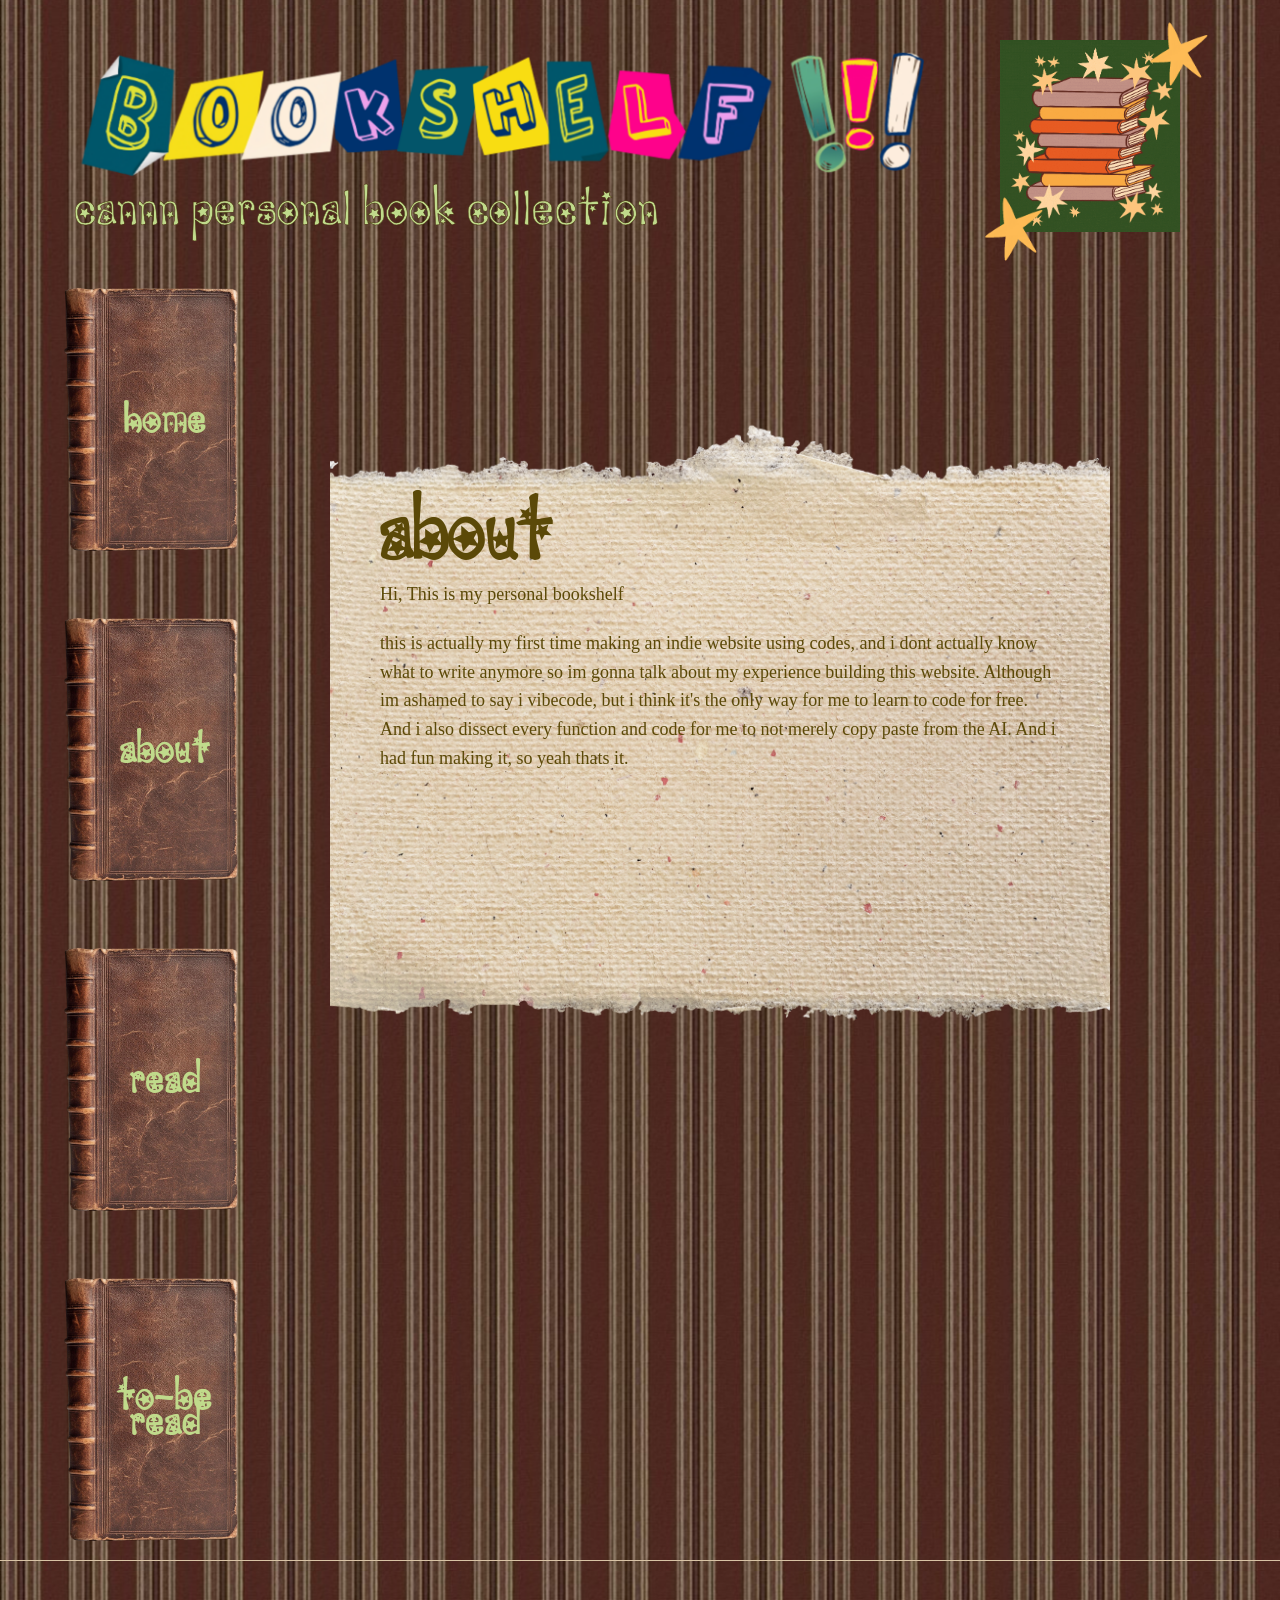
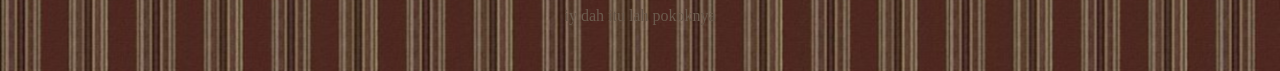
==== about.html @ b5a9dd0a "Initial bookshelf website" ====
<!DOCTYPE html>
<html lang="en">

<head>
    <meta charset="UTF-8">
    <meta name="viewport" content="width=device-width, initial-scale=1.0">
    <title>Bookshelf!!!</title>
    <link rel="stylesheet" href="style.css">

    <link rel="preconnect" href="https://fonts.googleapis.com">
    <link rel="preconnect" href="https://fonts.gstatic.com" crossorigin>
    <link href="https://fonts.googleapis.com/css2?family=Bungee&display=swap" rel="stylesheet">
</head>

<body>
    
    <header class="header">
        <p class="subtitle">Cannn personal book collection</p>
    </header>

    <img class="books-gif" src="fotok/Books.gif" alt="animatedbooks">
    <img class="star-gif stargifA" src="star.gif" alt="animatedstar">
    <img class="star-gif stargifB" src="star.gif" alt="animatedstar">

<div class="about-layout">
    <nav class="MAINMENU-NAV-ABOUT">
         <a href="index2.html">
             <span>Home</span>
        </a>
        <a href="about.html">
            <span>About</span>
        </a>
        <a href="read.html">
            <span>Read</span>
        </a>
        <a href="to-be-read.html">
            <span>To-Be Read</span>
            </a>
    </nav>

<main class="main">
    <section id="about">
        <h2>About</h2>
        <p>Hi, This is my personal bookshelf</p>
        <p>this is actually my first time making an indie website using codes, and i dont actually know what to write anymore so im gonna talk about my experience building this website. Although im ashamed to say i vibecode, but i think it's the only way for me to learn to code for free. And i also dissect every function and code for me to not merely copy paste from the AI. And i had fun making it, so yeah thats it. </p>
    </section>
</main>
</div>

</body>
<footer>
        <p>iy dah itu lah pokoknya</p>
</footer>

    <script src="script.js"></script>
</body>

</html>
---- style.css ----
.star-gif {
    position: absolute;
    display: block;
    width: 100px;
    height: auto;
    z-index: 10;
}

.stargifA{
    top: 5px;
    right: 50px;
}

.stargifB{
    top: 180px;
    right: 215px;
}


.books-gif {
    position: absolute;
    top: 40px;
    right: 100px;
    display: block;
    width: 180px;
    height: auto;
    z-index: 10;
}

@font-face {
    font-family: "Sabrina";
    src: url("sabrina/SABRINA_.TTF") format("truetype");
}

* {
    box-sizing: border-box;
}

body {
    margin: 0;
    padding-top: 150px;
    background-color:olivedrab;
     min-height: 100vh;
    width: 100%;
    overflow-x: hidden;
    color:olivedrab;
    background-image: 
        url("fotok/Berandanih.png"),
        url("fotok/berandabottom.png");
    background-size: 
        100% auto,
        100% auto;
    background-position: 
        center 5px,
        center 768px;
    background-repeat:
        no-repeat,
        repeat-y;
}

.header {
    width: 100%;
    margin: 30px 60px 30px;
    padding: 15px;
    text-align: left;
    border-radius: 12px;
}

.header h1 {
    margin: 0;
    font-size: 64px;
    color: #6b8e23;
    text-transform: uppercase;
}

.header .subtitle {
    margin: 0;
    font-family: "Sabrina", cursive;
    font-size: 30px;
    font-style: bold;
    text-transform: uppercase;
    color: #c0da8b;
    text-align: left;
    letter-spacing: 1px;
    -webkit-text-stroke: 0.5px #48330f;
}

.header .subtitle:hover {
    color: #351f06;
    text-shadow: 2px 2px 4px #c0da8b;
}

.MAINMENU-NAV {
    display: flex;
    justify-content: center;
    gap: 60px;
}

.MAINMENU-NAV a {
    display: flex;
    align-items: center;
    justify-content: center;
    width: 200px;
    height: 300px;
    text-decoration: none;
    font-weight: bold;
    white-space: normal;
    overflow-wrap: break-word;
    background-image: url("fotok/buku.png");
    background-size: cover;
    background-position: center;
    background-repeat: no-repeat;
    margin: 0;
}

.MAINMENU-NAV a span {
    max-width: 100px;
    text-align: center;
    font-family: "Sabrina", cursive;
    font-size: 25px;
    font-style: bold;
    color: #c0da8b;    
    letter-spacing: 1px;
    margin-left: 30px;
}

.MAINMENU-NAV a:hover {
    color: #351f06;
    background-image: url("fotok/bukabuku.png");
    width: 200px;
    height: 300px;
    background-size: contain;
    background-position: right;
    background-repeat: no-repeat;
    margin-left: 30px;
}

.MAINMENU-NAV a:hover span {
    color: #351f06;
    margin: 0;
}

.about-layout {
    display: flex;
    align-items: flex-start;
    gap: 60px
}

.MAINMENU-NAV-ABOUT {
    display: flex;
    justify-content: center;
    flex-direction: column;
    gap: 30px;
    margin-left: 50px;
}

.MAINMENU-NAV-ABOUT a {
    display: flex;
    align-items: center;
    justify-content: center;
    width: 200px;
    height: 300px;
    text-decoration: none;
    font-weight: bold;
    white-space: normal;
    overflow-wrap: break-word;
    background-image: url("fotok/buku.png");
    background-size: cover;
    background-position: center;
    background-repeat: no-repeat;
    margin: 0;
}

.MAINMENU-NAV-ABOUT a span {
    max-width: 100px;
    text-align: center;
    font-family: "Sabrina", cursive;
    font-size: 25px;
    font-style: bold;
    color: #c0da8b;    
    letter-spacing: 1px;
    margin-left: 30px;
}

.MAINMENU-NAV-ABOUT a:hover {
    color: #351f06;
    background-image: url("fotok/bukabuku.png");
    width: 200px;
    height: 300px;
    background-size: contain;
    background-position: right;
    background-repeat: no-repeat;
    margin-left: 30px;
}

.MAINMENU-NAV-ABOUT a:hover span {
    color: #351f06;
    margin: 0;
}

.main {
    flex: 1;
    padding: 80px 20px 40px;
}

section {
    margin-top: 60px;
}

section h2 {
    margin-top: 0;
    margin-bottom: 100px;
    margin-left: 100px;
    justify-content: left;
    font-size: 32px;
}

section > p {
    margin: 0;
    line-height: 1.6;
    justify-content: center;
}

#about {
    display: absolute;
    width:780px;
    height:630px;
    background-image: url("fotok/kertas.png");
    background-size: cover;
    background-position: center;
    background-repeat: no-repeat;
   
}

#about h2 {
    position: relative;
    top: 100px;
    left: 50px;
    margin-bottom: 50px;
    margin: 0;
    font-size: 50px;
    color: #5b4908;
    font-family: "Sabrina", cursive;
}

#about p {
    position: relative;
    top: 100px;
    margin-top: 20px;
    margin-left: 50px;
    margin-right: 50px;
    font-size: 18px;
    color: #5b4908;
}


#read {
    background-color: #acc770;
    background-image: 
        repeating-linear-gradient(
            90deg,
            transparent,
            transparent 2px,
            rgba(181, 153, 75, 0.03) 2px,
            rgba(0, 0, 0, 0.03) 4px
        );
    background-size: cover;
    background-position: center;
    background-repeat: no-repeat;
    padding: 40px;
    border-radius: 8px;
    margin-left: 50px;
    margin-right: 50px;
}

#read h2 {
    position: relative;
    left: 50px;
    margin-bottom: 50px;
    font-size: 40px;
    color: #5b4908;
    font-family: "Sabrina", cursive;
}

#to-be-read {
    background-color: #acc770;
    background-image: 
        repeating-linear-gradient(
            90deg,
            transparent,
            transparent 2px,
            rgba(181, 153, 75, 0.03) 2px,
            rgba(0, 0, 0, 0.03) 4px
        );
    background-size: cover;
    background-position: center;
    background-repeat: no-repeat;
    padding: 40px;
    border-radius: 8px;
    margin-left: 50px;
    margin-right: 50px;
}

#to-be-read h2 {
    position: relative;
    left:120px;
    margin-bottom: 50px;
    font-size: 40px;
    color: #5b4908;
    font-family: "Sabrina", cursive;
}

.books-grid {
    display: grid;
    grid-template-columns: repeat(3, 1fr);
    gap: 20px;
}

.book-cover {
    width: 100%;
    height: 300px;
    object-fit: cover;
    border-radius: 4px;
    margin-bottom: 12px;
}

.book-card {
    padding: 20px;
    background-color: rgb(255, 237, 199);
    border: 1px solid #d8c3a5;
    border-radius: 8px;
}

.book-card h3 {
    margin-top: 0;
    margin-bottom: 8px;
    font-size: 20px;
}

.book-card p {
    margin: 0;
    color: #6b5b4d;
}

footer {
    padding: 30px 20px;
    text-align: center;
    color: #6b5b4d;
    border-top: 1px solid #d8c3a5;
}

@media (max-width: 700px) {
    .books-grid {
        grid-template-columns: 1fr;
    }

    .MAINMENU-NAV {
        flex-direction: column;
        align-items: center;
        gap: 12px;
    }

    .header h1 {
        font-size: 36px;
    }
}
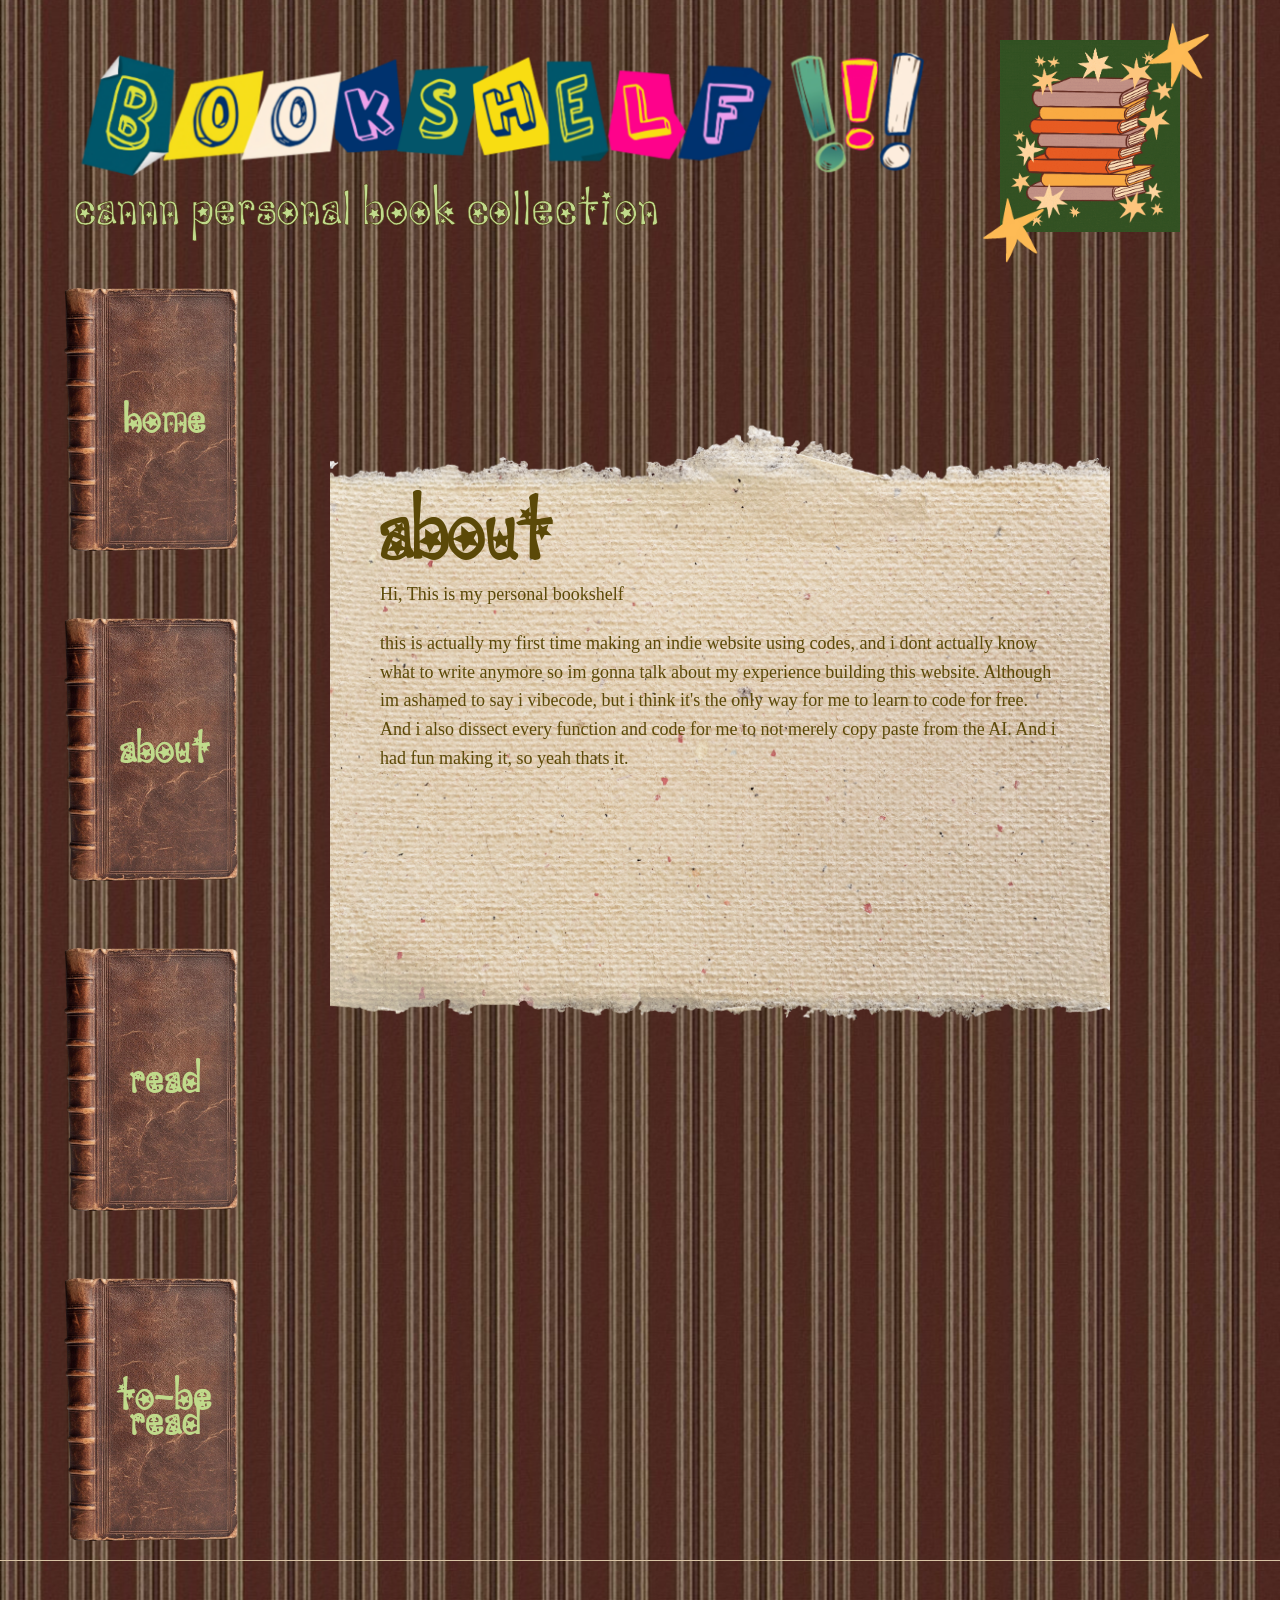
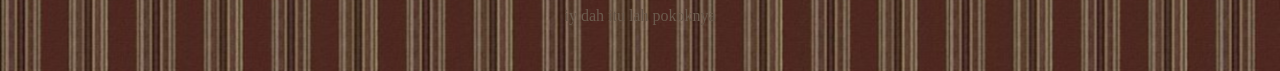
==== commit beb7df00: "Refresh mobile stylesheet cache" ====
--- a/about.html
+++ b/about.html
@@ -5,7 +5,7 @@
     <meta charset="UTF-8">
     <meta name="viewport" content="width=device-width, initial-scale=1.0">
     <title>Bookshelf!!!</title>
-    <link rel="stylesheet" href="style.css">
+    <link rel="stylesheet" href="style.css?v=5">
 
     <link rel="preconnect" href="https://fonts.googleapis.com">
     <link rel="preconnect" href="https://fonts.gstatic.com" crossorigin>
@@ -24,7 +24,7 @@
 
 <div class="about-layout">
     <nav class="MAINMENU-NAV-ABOUT">
-         <a href="index2.html">
+         <a href="index.html">
              <span>Home</span>
         </a>
         <a href="about.html">
--- a/style.css
+++ b/style.css
@@ -351,6 +351,146 @@
 }
 
 @media (max-width: 700px) {
+    body {
+        padding-top: 100px;
+        background-position: center 5px, center 500px;
+        background-size: auto 500px, auto 500px;
+    }
+
+    .header {
+        width: calc(100% - 32px);
+        margin: 34px auto 28px;
+        padding: 10px 0 0;
+    }
+
+    .header .subtitle {
+        font-size: 24px;
+    }
+
+    .books-gif {
+        top: 18px;
+        right: 10px;
+        width: 76px;
+    }
+
+    .star-gif {
+        width: 56px;
+    }
+
+    .stargifA {
+        top: 8px;
+        right: 8px;
+    }
+
+    .stargifB {
+        top: 145px;
+        right: 20px;
+    }
+
+    .MAINMENU-NAV {
+        display: flex;
+        flex-direction: column;
+        align-items: center;
+        gap: 12px;
+        padding: 0 12px;
+    }
+
+    .MAINMENU-NAV a {
+        width: 120px;
+        height: 180px;
+    }
+
+    .MAINMENU-NAV a span {
+        max-width: 80px;
+        margin-left: 16px;
+        font-size: 20px;
+    }
+
+    .MAINMENU-NAV a:hover {
+        width: 120px;
+        height: 180px;
+        margin-left: 0;
+    }
+
+    .about-layout {
+        flex-direction: column;
+        align-items: stretch;
+        gap: 20px;
+    }
+
+    .MAINMENU-NAV-ABOUT {
+        display: flex;
+        flex-direction: column;
+        align-items: center;
+        gap: 10px;
+        margin: 0 auto;
+        padding: 0 16px;
+        width: 100%;
+        max-width: 360px;
+    }
+
+    .MAINMENU-NAV-ABOUT a,
+    .MAINMENU-NAV-ABOUT a:hover {
+        width: 120px;
+        height: 180px;
+        margin: 0;
+    }
+
+    .MAINMENU-NAV-ABOUT a span {
+        max-width: 80px;
+        margin-left: 16px;
+        font-size: 20px;
+    }
+
+    .MAINMENU-NAV-ABOUT a:hover span {
+        margin: 0;
+    }
+
+    .main {
+        width: 100%;
+        padding: 0 12px 30px;
+    }
+
+    #about,
+    #read,
+    #to-be-read {
+        width: 100%;
+        margin: 0;
+    }
+
+    #about {
+        min-height: 0;
+        height: auto;
+        padding: 80px 28px 36px;
+    }
+
+    #about h2,
+    #about p {
+        position: static;
+    }
+
+    #about h2 {
+        margin-bottom: 24px;
+        font-size: 38px;
+    }
+
+    #about p {
+        margin: 0 0 18px;
+        font-size: 16px;
+    }
+
+    #read,
+    #to-be-read {
+        padding: 24px 14px;
+    }
+
+    #read h2,
+    #to-be-read h2 {
+        left: 0;
+        margin: 0 0 24px;
+        font-size: 32px;
+    }
+
     .books-grid {
         grid-template-columns: 1fr;
     }
@@ -361,7 +501,8 @@
         gap: 12px;
     }
 
-    .header h1 {
-        font-size: 36px;
-    }
-}+    .book-cover {
+        height: auto;
+        max-height: 300px;
+    }
+}
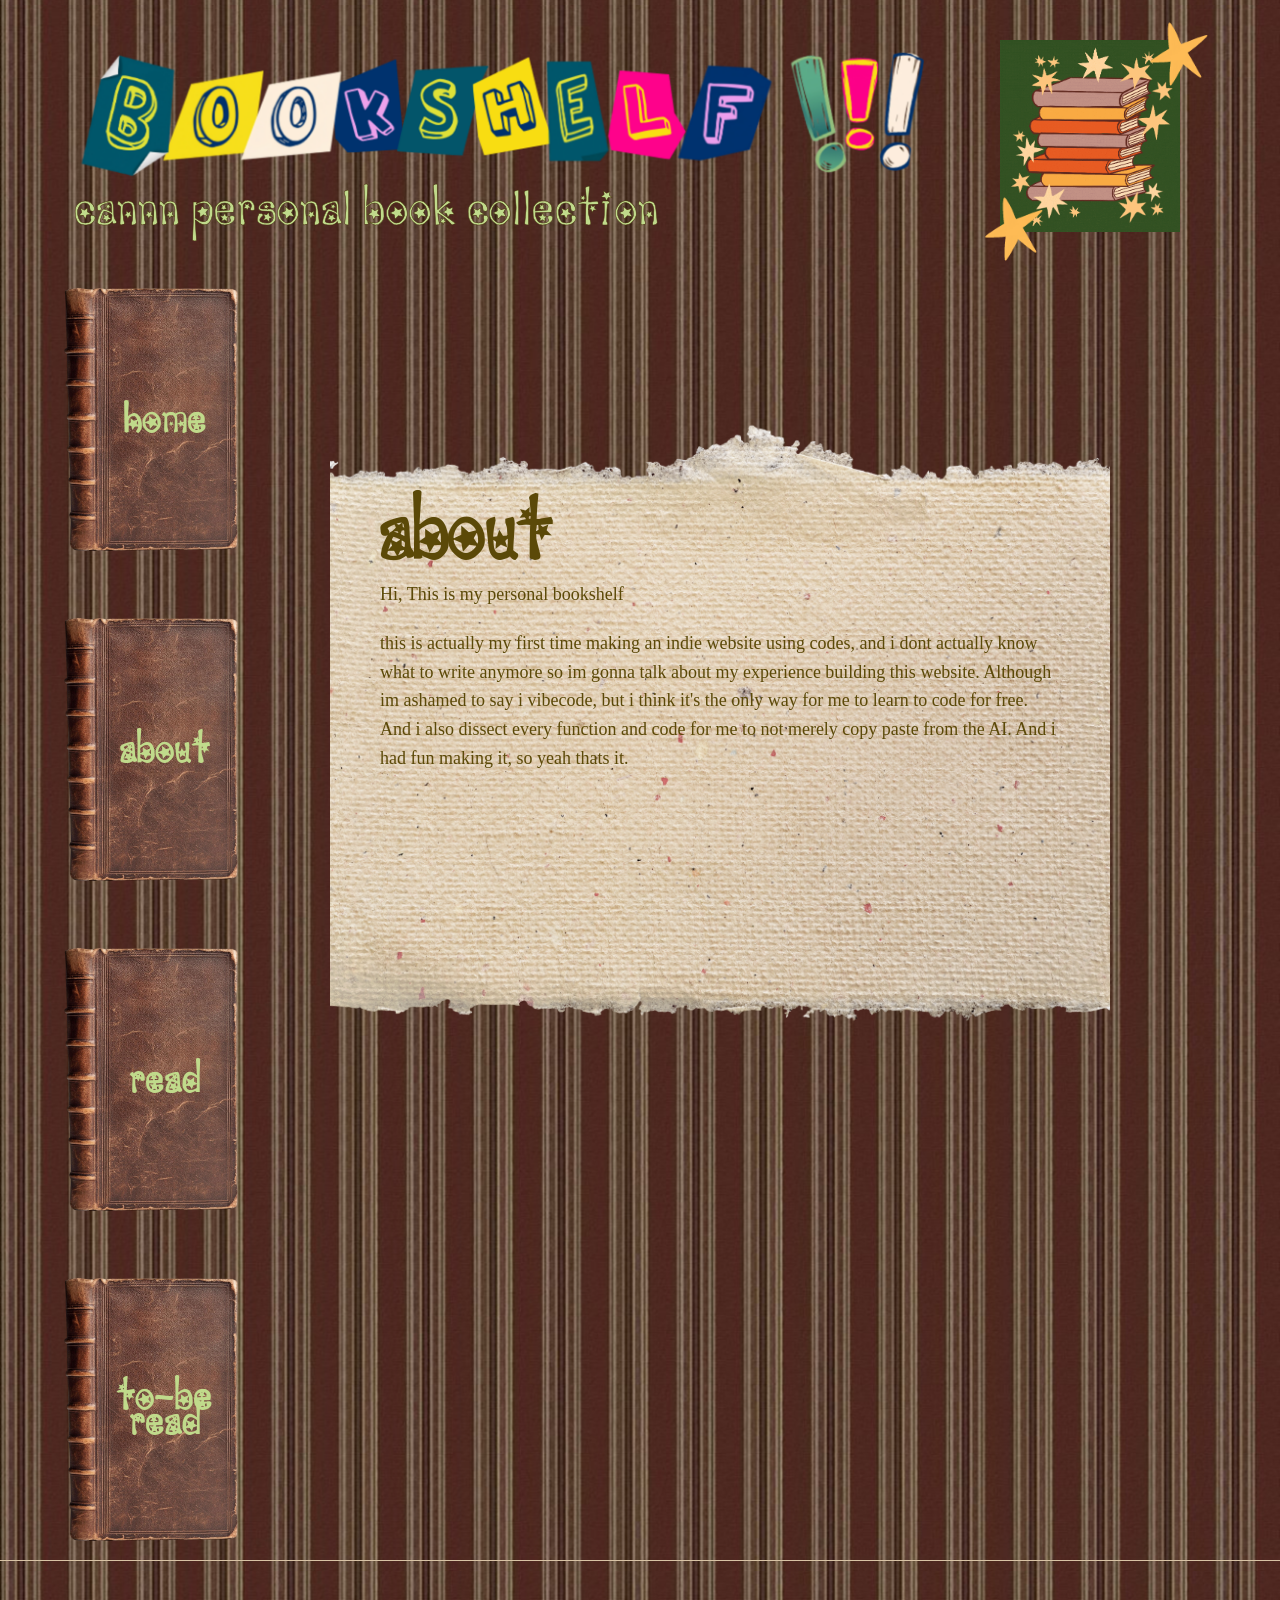
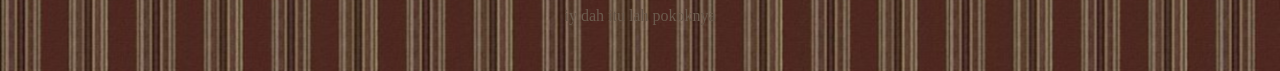
==== commit 115cfdfc: "Revert "Improve mobile layout" This reverts commit 08ec761b0564ae9fba41e7b036753bcdee304b9a." ====
--- a/about.html
+++ b/about.html
@@ -5,7 +5,7 @@
     <meta charset="UTF-8">
     <meta name="viewport" content="width=device-width, initial-scale=1.0">
     <title>Bookshelf!!!</title>
-    <link rel="stylesheet" href="style.css?v=5">
+    <link rel="stylesheet" href="style.css">
 
     <link rel="preconnect" href="https://fonts.googleapis.com">
     <link rel="preconnect" href="https://fonts.gstatic.com" crossorigin>
@@ -24,7 +24,7 @@
 
 <div class="about-layout">
     <nav class="MAINMENU-NAV-ABOUT">
-         <a href="index.html">
+         <a href="index2.html">
              <span>Home</span>
         </a>
         <a href="about.html">
--- a/style.css
+++ b/style.css
@@ -351,146 +351,6 @@
 }
 
 @media (max-width: 700px) {
-    body {
-        padding-top: 100px;
-        background-position: center 5px, center 500px;
-        background-size: auto 500px, auto 500px;
-    }
-
-    .header {
-        width: calc(100% - 32px);
-        margin: 34px auto 28px;
-        padding: 10px 0 0;
-    }
-
-    .header .subtitle {
-        font-size: 24px;
-    }
-
-    .books-gif {
-        top: 18px;
-        right: 10px;
-        width: 76px;
-    }
-
-    .star-gif {
-        width: 56px;
-    }
-
-    .stargifA {
-        top: 8px;
-        right: 8px;
-    }
-
-    .stargifB {
-        top: 145px;
-        right: 20px;
-    }
-
-    .MAINMENU-NAV {
-        display: flex;
-        flex-direction: column;
-        align-items: center;
-        gap: 12px;
-        padding: 0 12px;
-    }
-
-    .MAINMENU-NAV a {
-        width: 120px;
-        height: 180px;
-    }
-
-    .MAINMENU-NAV a span {
-        max-width: 80px;
-        margin-left: 16px;
-        font-size: 20px;
-    }
-
-    .MAINMENU-NAV a:hover {
-        width: 120px;
-        height: 180px;
-        margin-left: 0;
-    }
-
-    .about-layout {
-        flex-direction: column;
-        align-items: stretch;
-        gap: 20px;
-    }
-
-    .MAINMENU-NAV-ABOUT {
-        display: flex;
-        flex-direction: column;
-        align-items: center;
-        gap: 10px;
-        margin: 0 auto;
-        padding: 0 16px;
-        width: 100%;
-        max-width: 360px;
-    }
-
-    .MAINMENU-NAV-ABOUT a,
-    .MAINMENU-NAV-ABOUT a:hover {
-        width: 120px;
-        height: 180px;
-        margin: 0;
-    }
-
-    .MAINMENU-NAV-ABOUT a span {
-        max-width: 80px;
-        margin-left: 16px;
-        font-size: 20px;
-    }
-
-    .MAINMENU-NAV-ABOUT a:hover span {
-        margin: 0;
-    }
-
-    .main {
-        width: 100%;
-        padding: 0 12px 30px;
-    }
-
-    #about,
-    #read,
-    #to-be-read {
-        width: 100%;
-        margin: 0;
-    }
-
-    #about {
-        min-height: 0;
-        height: auto;
-        padding: 80px 28px 36px;
-    }
-
-    #about h2,
-    #about p {
-        position: static;
-    }
-
-    #about h2 {
-        margin-bottom: 24px;
-        font-size: 38px;
-    }
-
-    #about p {
-        margin: 0 0 18px;
-        font-size: 16px;
-    }
-
-    #read,
-    #to-be-read {
-        padding: 24px 14px;
-    }
-
-    #read h2,
-    #to-be-read h2 {
-        left: 0;
-        margin: 0 0 24px;
-        font-size: 32px;
-    }
-
     .books-grid {
         grid-template-columns: 1fr;
     }
@@ -501,8 +361,7 @@
         gap: 12px;
     }
 
-    .book-cover {
-        height: auto;
-        max-height: 300px;
+    .header h1 {
+        font-size: 36px;
     }
-}
+}
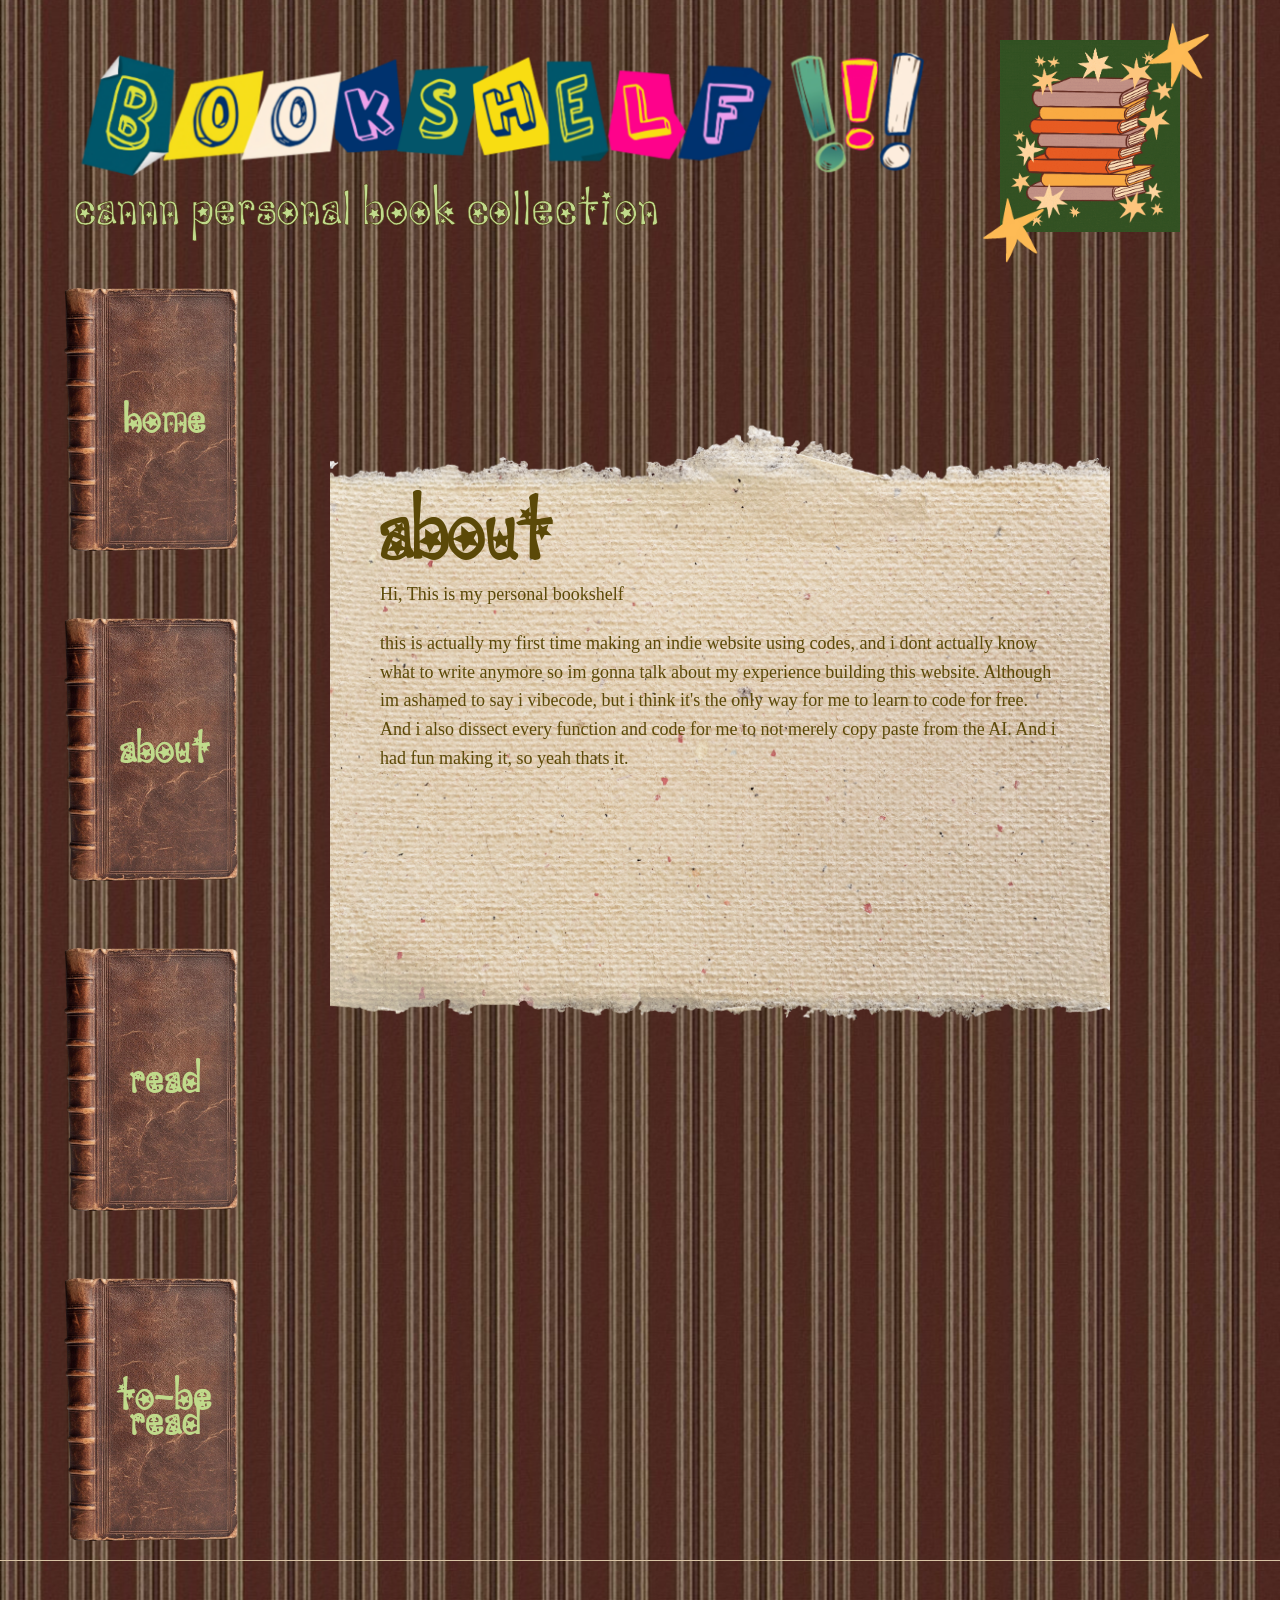
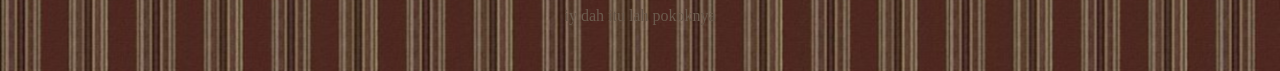
==== commit 50f70d48: "Revert "Refresh mobile stylesheet cache" This reverts commit beb7df00ebab2b9c9abf880f280d5c2f1670dc6" ====
--- a/about.html
+++ b/about.html
@@ -24,7 +24,7 @@
 
 <div class="about-layout">
     <nav class="MAINMENU-NAV-ABOUT">
-         <a href="index2.html">
+         <a href="index.html">
              <span>Home</span>
         </a>
         <a href="about.html">
--- a/style.css
+++ b/style.css
@@ -351,6 +351,145 @@
 }
 
 @media (max-width: 700px) {
+    body {
+        padding-top: 100px;
+        background-position: center 5px, center 500px;
+        background-size: auto 500px, auto 500px;
+    }
+
+    .header {
+        width: calc(100% - 32px);
+        margin: 34px auto 28px;
+        padding: 10px 0 0;
+    }
+
+    .header .subtitle {
+        font-size: 24px;
+    }
+
+    .books-gif {
+        top: 18px;
+        right: 10px;
+        width: 76px;
+    }
+
+    .star-gif {
+        width: 56px;
+    }
+
+    .stargifA {
+        top: 8px;
+        right: 8px;
+    }
+
+    .stargifB {
+        top: 145px;
+        right: 20px;
+    }
+
+    .MAINMENU-NAV {
+        display: grid;
+        grid-template-columns: repeat(2, 120px);
+        justify-content: center;
+        gap: 14px;
+        padding: 0 12px;
+    }
+
+    .MAINMENU-NAV a {
+        width: 120px;
+        height: 180px;
+    }
+
+    .MAINMENU-NAV a span {
+        max-width: 80px;
+        margin-left: 16px;
+        font-size: 20px;
+    }
+
+    .MAINMENU-NAV a:hover {
+        width: 120px;
+        height: 180px;
+        margin-left: 0;
+    }
+
+    .about-layout {
+        flex-direction: column;
+        align-items: stretch;
+        gap: 20px;
+    }
+
+    .MAINMENU-NAV-ABOUT {
+        display: grid;
+        grid-template-columns: repeat(2, minmax(0, 1fr));
+        gap: 10px;
+        margin: 0 auto;
+        padding: 0 16px;
+        width: 100%;
+        max-width: 360px;
+    }
+
+    .MAINMENU-NAV-ABOUT a,
+    .MAINMENU-NAV-ABOUT a:hover {
+        width: 100%;
+        height: 150px;
+        margin: 0;
+    }
+
+    .MAINMENU-NAV-ABOUT a span {
+        max-width: 70px;
+        margin-left: 12px;
+        font-size: 19px;
+    }
+
+    .MAINMENU-NAV-ABOUT a:hover span {
+        margin: 0;
+    }
+
+    .main {
+        width: 100%;
+        padding: 0 12px 30px;
+    }
+
+    #about,
+    #read,
+    #to-be-read {
+        width: 100%;
+        margin: 0;
+    }
+
+    #about {
+        min-height: 0;
+        height: auto;
+        padding: 80px 28px 36px;
+    }
+
+    #about h2,
+    #about p {
+        position: static;
+    }
+
+    #about h2 {
+        margin-bottom: 24px;
+        font-size: 38px;
+    }
+
+    #about p {
+        margin: 0 0 18px;
+        font-size: 16px;
+    }
+
+    #read,
+    #to-be-read {
+        padding: 24px 14px;
+    }
+
+    #read h2,
+    #to-be-read h2 {
+        left: 0;
+        margin: 0 0 24px;
+        font-size: 32px;
+    }
+
     .books-grid {
         grid-template-columns: 1fr;
     }
@@ -361,7 +500,19 @@
         gap: 12px;
     }
 
-    .header h1 {
-        font-size: 36px;
+    .book-cover {
+        height: auto;
+        max-height: 300px;
+    }
+}
+
+@media (max-width: 280px) {
+    .MAINMENU-NAV {
+        grid-template-columns: repeat(2, minmax(0, 1fr));
+    }
+
+    .MAINMENU-NAV a,
+    .MAINMENU-NAV a:hover {
+        width: 100%;
     }
 }
